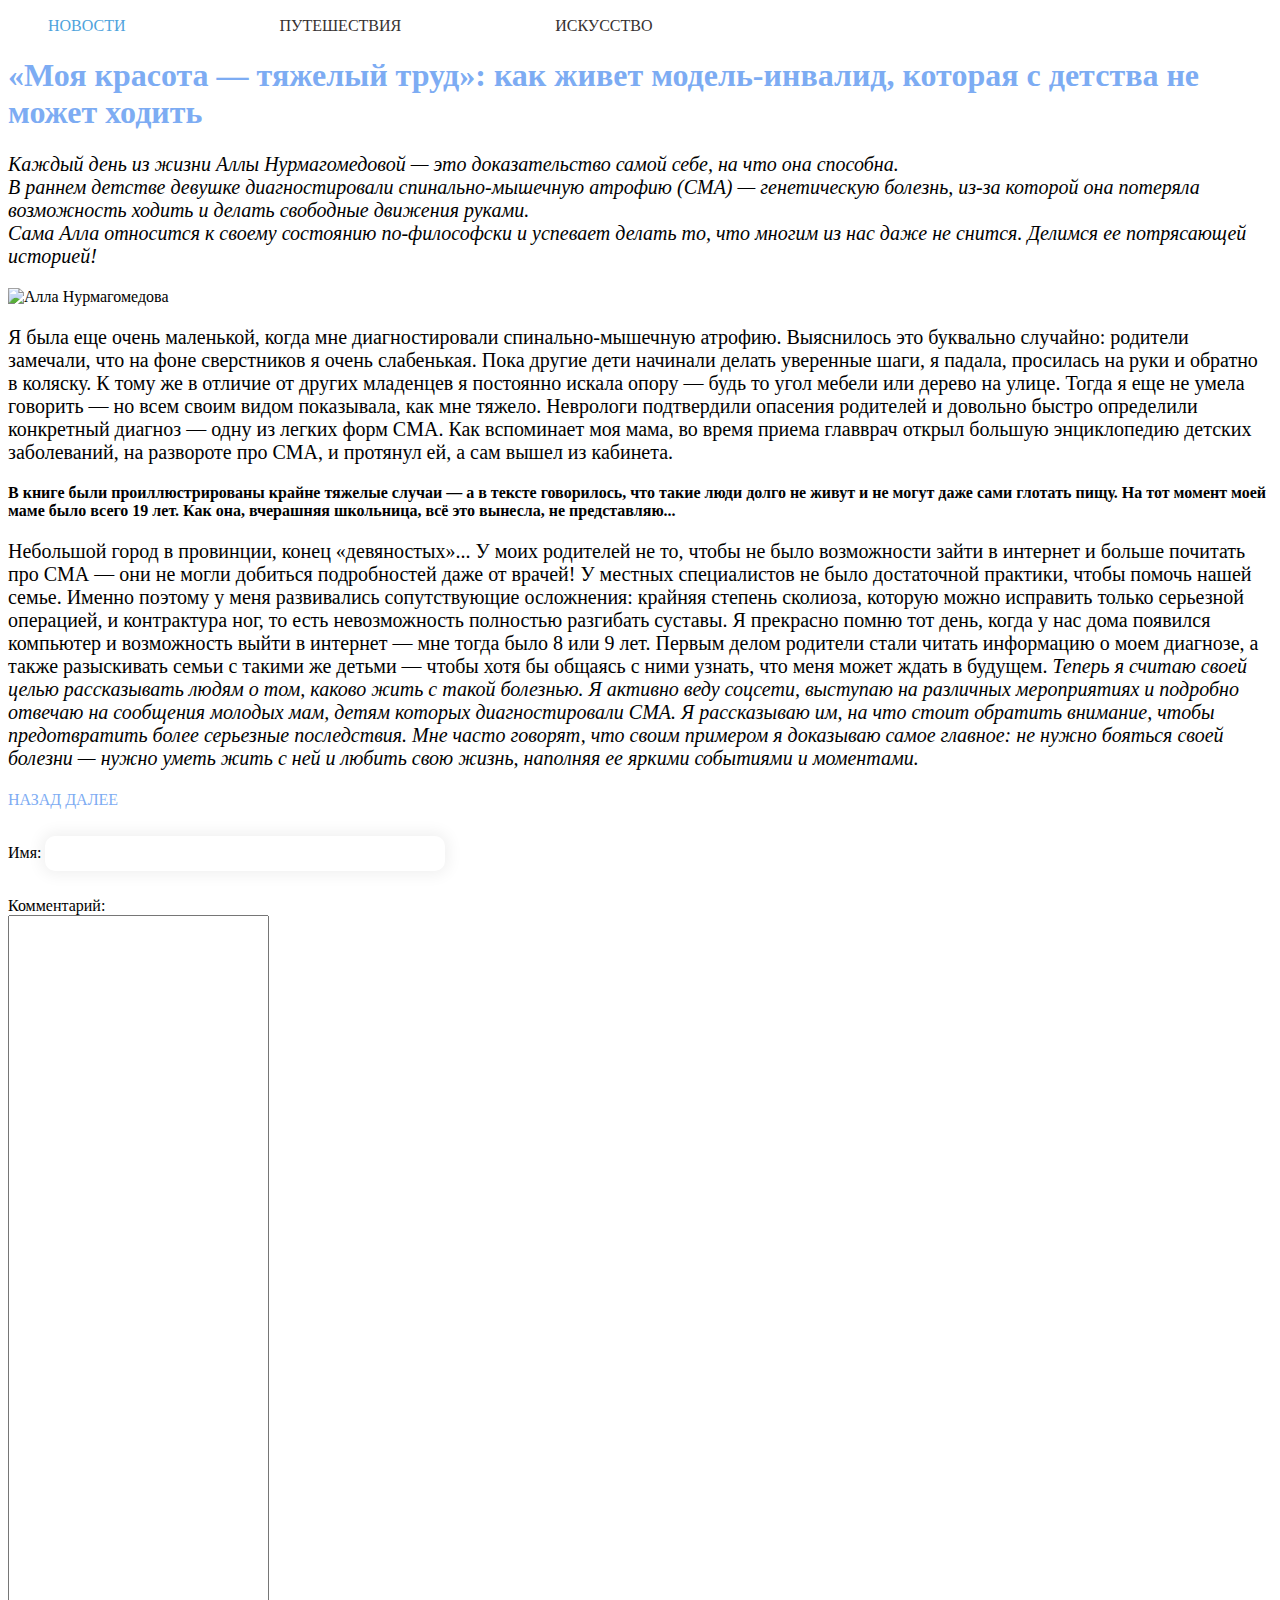
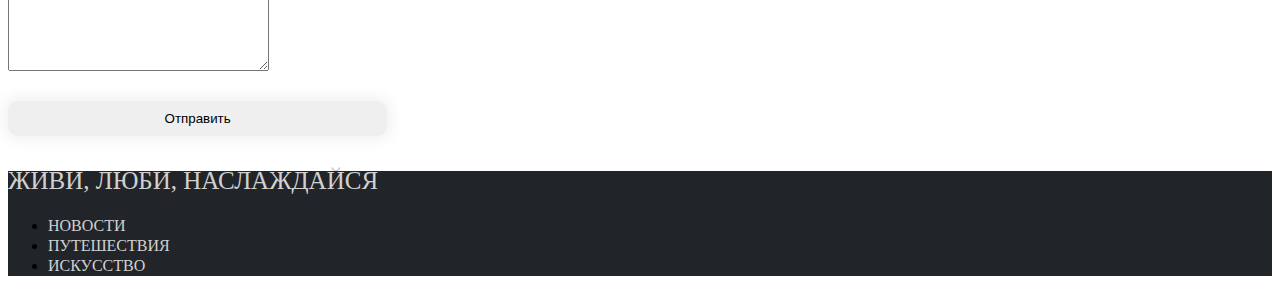
==== news1.html @ 84d049e4 "Add files via upload" ====
<!DOCTYPE html>
<html lang="ru">
<head> 
    <meta charset="UTF-8">
    <link href="style.css" rel="stylesheet">
    <title>Новости</title>
</head>
<body> 
<header> 
    
    <nav class="main-header-nav"> 
        <ul class="site-navigation"> 
            <li class="site-navigation-item">
                <a class="active" href="#">Новости</a>
            </li>
            <li class= "site-navigation-item">
                <a href="page-travel.html">Путешествия</a> 
            </li>
            <li class="site-navigation-item">
                <a href="page-art.html">Искусство</a>
            </li>
            
        </ul>
    </nav>
</header>

<main> 
    <section class="prewie">
        <h1> «Моя красота — тяжелый труд»: как живет модель-инвалид, которая с детства не может ходить </h1>
        <p class="description-main"> Каждый день из жизни Аллы Нурмагомедовой — это доказательство самой себе, на что она способна.<br>
             В раннем детстве девушке диагностировали спинально-мышечную атрофию (СМА) — генетическую болезнь, из-за которой она потеряла возможность ходить и делать свободные движения руками. <br>
             Сама Алла относится к своему состоянию по-философски и успевает делать то, что многим из нас даже не снится.
             Делимся ее потрясающей историей!
        </p>
    </section>
    <div>
        <img src="image/alla.jpg" class="alla" width="604" height="623" alt="Алла Нурмагомедова">
        <p class="description"> 
            Я была еще очень маленькой, когда мне диагностировали спинально-мышечную атрофию. Выяснилось это буквально случайно: родители замечали, что на фоне сверстников я очень слабенькая.
             Пока другие дети начинали делать уверенные шаги, я падала, просилась на руки и обратно в коляску. 
             К тому же в отличие от других младенцев я постоянно искала опору — будь то угол мебели или дерево на улице. Тогда я еще не умела говорить — но всем своим видом показывала, как мне тяжело. 
             Неврологи подтвердили опасения родителей и довольно быстро определили конкретный диагноз — одну из легких форм СМА. 
             Как вспоминает моя мама, во время приема главврач открыл большую энциклопедию детских заболеваний, на развороте про СМА, и протянул ей, а сам вышел из кабинета. 
        </p> 
        <strong> 
            В книге были проиллюстрированы крайне тяжелые случаи — а в тексте говорилось, что такие люди долго не живут и не могут даже сами глотать пищу. На тот момент моей маме было всего 19 лет. Как она, вчерашняя школьница, всё это вынесла, не представляю... 
        </strong>
        <p class="description">
            Небольшой город в провинции, конец «девяностых»... У моих родителей не то, чтобы не было возможности зайти в интернет и больше почитать про СМА — они не могли добиться подробностей даже от врачей! У местных специалистов не было достаточной практики, чтобы помочь нашей семье. Именно поэтому у меня развивались сопутствующие осложнения: крайняя степень сколиоза, которую можно исправить только серьезной операцией, и контрактура ног, то есть невозможность полностью разгибать суставы. 
            Я прекрасно помню тот день, когда у нас дома появился компьютер и возможность выйти в интернет — мне тогда было 8 или 9 лет. Первым делом родители стали читать информацию о моем диагнозе, а также разыскивать семьи с такими же детьми — чтобы хотя бы общаясь с ними узнать, что меня может ждать в будущем.  

            <i>Теперь я считаю своей целью рассказывать людям о том, каково жить с такой болезнью. Я активно веду соцсети, выступаю на различных мероприятиях и подробно отвечаю на сообщения молодых мам, детям которых диагностировали СМА.
                Я рассказываю им, на что стоит обратить внимание, чтобы предотвратить более серьезные последствия. Мне часто говорят, что своим примером я доказываю самое главное: не нужно бояться своей болезни — нужно уметь жить с ней и любить свою жизнь, наполняя ее яркими событиями и моментами.  
            </i>
        </p>
    </div>
    <div class="references">
            <a href="main-page.html" class="exit"> Назад </a>
            <a href="news2.html" class="continue">Далее</a>

    </div>

    <form name="comment" action="comment.php" method="post">
        <p>
          <label>Имя:</label>
          <input type="text" name="name" />
        </p>
        <p>
          <label>Комментарий:</label>
          <br />
          <textarea name="text_comment" cols="30" rows="50"></textarea>
        </p>
        <p>
          <input type="hidden" name="page_id" value="150" />
          <input type="submit" value="Отправить" />
        </p>
      </form>
      
</main>
<footer class="main-footer"> 
    <p class="footer-title"> Живи, люби, наслаждайся </p>
    <ul class="footer-navigation"> 
        <li class="footer-navigation-item">
            <a href="#">Новости</a>
        </li>
        <li class= "footer-navigation-item">
            <a href="page-travel.html">Путешествия</a> 
        </li>
        <li class="footer-navigation-item">
            <a href="page-art.html">Искусство</a>
        </li>
        
    </ul>

</footer>
---- style.css ----
.body {
  font-family: 'Times New Roman', serif;
  font-size: 20px;
  line-height: 27px;
  color: #000000;
  background-color: aliceblue;
 
}
/* страница авторизации */

input { 
  padding: 10px;
  margin: 10px 0;
  border: 0;
  box-shadow:0 0 15px 4px rgba(0,0,0,0.06);
  border-radius: 10px;
  width: 30%;
}
button {
  appearance:none;
  -webkit-appearance:none;
  
  padding:10px;
  border:none;
  background-color:#7dacf3;
  color:#fff;
  font-weight:600;
  border-radius:5px;
  width:30%;
  margin-top: 30px;
}

.form_content { 
  margin-left: 150px;
  padding-top: 200px;
}

.promo__image { 
  position: relative;
  top: -500px;
  left: 830px;
  width: 620px;
  height: 780px;
}

/*главная страничка сайта */

.page-header {
  width: 1200px;
  margin-bottom: 30px;
  padding: 35px 90px;

}
.site-navigation-item {
  display: inline-block;
  margin-right: 150px;
  

}

.site-navigation-item a {
  font-size: 20 px;
  line-height: 20px;
  color: #363131;
  
  text-transform: uppercase;
  text-decoration: none;
}
  
.site-navigation-item a.active {
  color: #4ea3dc;
}

.about h1 { 
  font-size: 52px;
  line-height: 63px;
  font-style: bold;
  margin-left: 60px;
  margin-top: 100px;

}

.about p {
  font-size: 23px;
  width: 50%;
  line-height: 30px;
  margin-left: 60px;
  

}

.about_image {
width: 367;
height: 407;


}
.news h2 {
  font-size: 40px;
  line-height: 66px;
  text-align: center;

}

.news h3 {
  font-size: 24px;
  line-height: 32px;
}

.news a { 
  font-size: 18px;
  line-height: 24px;
  color: #49697e;

}

.photo { 
  background-image: url(image/statue.jpg);
  background-position: center;
  background-repeat: no-repeat;
  width: 100%;
  height: 600px;
 

}

.photo p {

  font-size: 52px;
  line-height: 40px;
  font-style: bold;
  color:rgb(209, 211, 211);
  padding-top: 250px;
  padding-left: 400px;
;

}
.main-footer {
  font-size: 20 px;
  line-height: 20px;
  background-color: #212529;
  text-transform: uppercase;
  text-decoration: none;
}
  
.main-footer p {
  font-size: 25px;
  font-style: bold;
  color:#d1d1d1;
}
.footer-navigation-item a { 
  font-size: 20 px;
  line-height: 20px;
  color: #d1d1d1;
  text-transform: uppercase;
  text-decoration: none;

}

/* Страница новостей */

.description-main {
  font-size: 20px;
  font-style: italic;
}

.description {
  font-size: 20px;
}

.prewie h1 {
  color:#7dacf3;
}

.references a {
  font-size: 25 px;
  line-height: 20px;
  color:#7dacf3;
  text-transform: uppercase;
  text-decoration: none; 
}


/* Путешествия */

.feautered {
  background-color: #3d3e3f;
  color: #d1d1d1;
  width: 735px;
  height: 903px;
}

.topics a {
  color: #d1d1d1;
  font-style: medium;
  font-size: 16px;
  line-height: 25px;
  text-transform: uppercase;
  text-decoration: none;
}

.topics p {
  font-style: light;
  font-size: 12px;
  line-height: 20px;
}

.trip {
  background-image: url(image/mountain.jpg);
  background-position: center;
  background-repeat: no-repeat;
  width: 735px;
  height: 903px;
}

.trip a {
  color: #d1d1d1;
  font-style: bold;
  font-size: 25px;
  line-height: 40px;
  text-transform: uppercase;
  text-decoration: none;
}

.trip p {
  font-style: light;
  font-size: 12px;
  line-height: 20px;
  color:#d1d1d1;
}
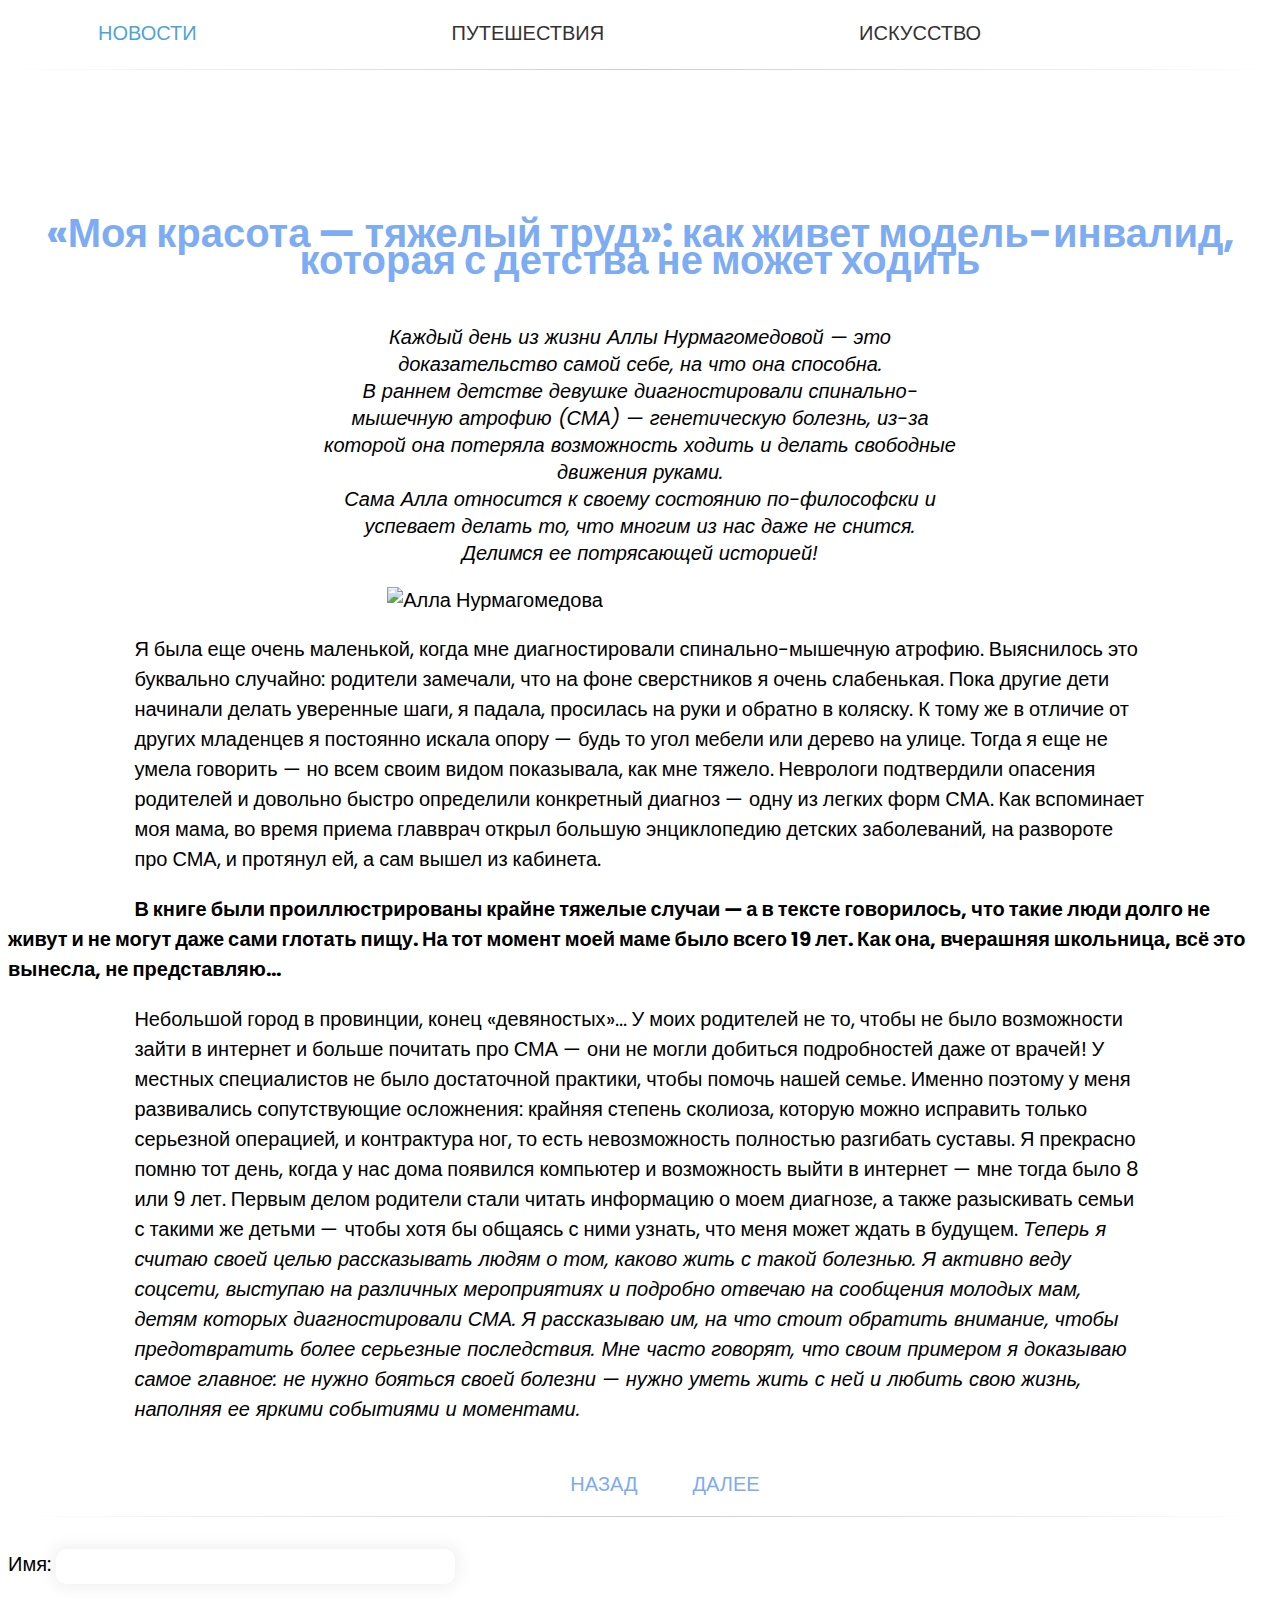
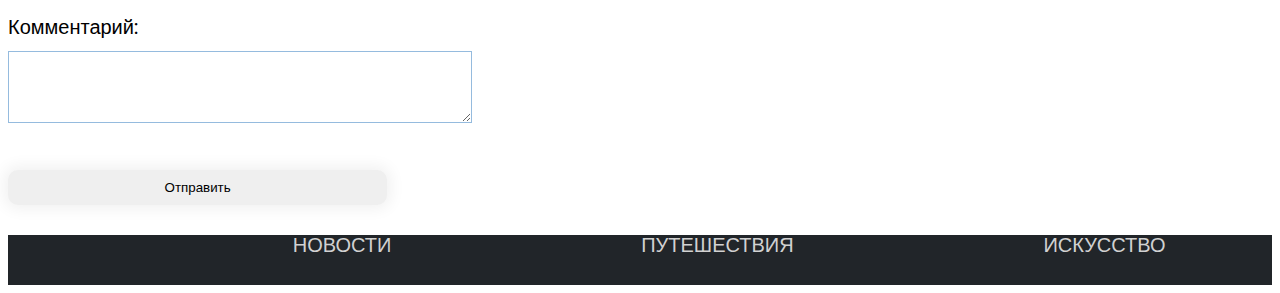
==== commit e57c3c57: "Add files via upload" ====
--- a/news1.html
+++ b/news1.html
@@ -2,6 +2,9 @@
 <html lang="ru">
 <head> 
     <meta charset="UTF-8">
+    <link rel="preconnect" href="https://fonts.googleapis.com">
+    <link rel="preconnect" href="https://fonts.gstatic.com" crossorigin>
+    <link href="https://fonts.googleapis.com/css2?family=Poppins:wght@200;400&display=swap" rel="stylesheet">
     <link href="style.css" rel="stylesheet">
     <title>Новости</title>
 </head>
@@ -23,6 +26,7 @@
         </ul>
     </nav>
 </header>
+<hr>
 
 <main> 
     <section class="prewie">
@@ -42,7 +46,7 @@
              Неврологи подтвердили опасения родителей и довольно быстро определили конкретный диагноз — одну из легких форм СМА. 
              Как вспоминает моя мама, во время приема главврач открыл большую энциклопедию детских заболеваний, на развороте про СМА, и протянул ей, а сам вышел из кабинета. 
         </p> 
-        <strong> 
+        <strong class="description"> 
             В книге были проиллюстрированы крайне тяжелые случаи — а в тексте говорилось, что такие люди долго не живут и не могут даже сами глотать пищу. На тот момент моей маме было всего 19 лет. Как она, вчерашняя школьница, всё это вынесла, не представляю... 
         </strong>
         <p class="description">
@@ -55,17 +59,19 @@
         </p>
     </div>
     <div class="references">
-            <a href="main-page.html" class="exit"> Назад </a>
+         <a href="main-page.html" class="exit"> Назад </a> 
             <a href="news2.html" class="continue">Далее</a>
 
     </div>
+     
+    <hr> 
 
     <form name="comment" action="comment.php" method="post">
-        <p>
+        <p class=" comment-name">
           <label>Имя:</label>
           <input type="text" name="name" />
         </p>
-        <p>
+        <p class="comment_text">
           <label>Комментарий:</label>
           <br />
           <textarea name="text_comment" cols="30" rows="50"></textarea>
@@ -78,7 +84,7 @@
       
 </main>
 <footer class="main-footer"> 
-    <p class="footer-title"> Живи, люби, наслаждайся </p>
+   
     <ul class="footer-navigation"> 
         <li class="footer-navigation-item">
             <a href="#">Новости</a>
@@ -92,4 +98,6 @@
         
     </ul>
 
-</footer>+</footer>
+</body>
+</html>--- a/style.css
+++ b/style.css
@@ -1,9 +1,9 @@
-.body {
-  font-family: 'Times New Roman', serif;
+body {
+  font-family: 'Poppins', sans-serif;
   font-size: 20px;
   line-height: 27px;
   color: #000000;
-  background-color: aliceblue;
+  background-color: rgb(255, 255, 255);
  
 }
 /* страница авторизации */
@@ -47,13 +47,16 @@
 
 .page-header {
   width: 1200px;
-  margin-bottom: 30px;
+  margin-bottom: 40px;
   padding: 35px 90px;
+  
 
 }
 .site-navigation-item {
   display: inline-block;
-  margin-right: 150px;
+  margin-right: 200px;
+  padding-left: 50px;
+  
   
 
 }
@@ -65,6 +68,7 @@
   
   text-transform: uppercase;
   text-decoration: none;
+
 }
   
 .site-navigation-item a.active {
@@ -90,8 +94,11 @@
 }
 
 .about_image {
-width: 367;
-height: 407;
+position: absolute;
+width: 408.65px;
+height: 407px;
+left: 1000px;
+top: 180px; 
 
 
 }
@@ -99,27 +106,62 @@
   font-size: 40px;
   line-height: 66px;
   text-align: center;
-
-}
-
-.news h3 {
+  margin-top: 300px;
+
+}
+
+
+
+
+  
+
+.news-list h3 {
   font-size: 24px;
   line-height: 32px;
 }
 
-.news a { 
+.news-list a { 
   font-size: 18px;
   line-height: 24px;
   color: #49697e;
-
+  text-decoration: none;
+
+}
+
+.news-item-1 {
+  
+width: 393px;
+height: 500.99px;
+left: 100px;
+top: 885px;
+margin-bottom: 100px;
+}
+
+.news-item-2 {
+  position: absolute;
+width: 393px;
+height: 501px;
+left: 523px;
+top: 930px;
+
+}
+
+.news-item-3 {
+  position: absolute;
+width: 393px;
+height: 501px;
+left: 1000px;
+top: 930px;
 }
 
 .photo { 
   background-image: url(image/statue.jpg);
   background-position: center;
   background-repeat: no-repeat;
-  width: 100%;
+  width:100%;
   height: 600px;
+  margin-bottom: 100px;
+  background-size: cover;
  
 
 }
@@ -141,14 +183,22 @@
   background-color: #212529;
   text-transform: uppercase;
   text-decoration: none;
+  height: 50px;
 }
   
 .main-footer p {
-  font-size: 25px;
+  font-size: 15px;
   font-style: bold;
   color:#d1d1d1;
+  text-align: center;
+}
+.footer-navigation-item {
+display: inline;
+padding-left: 20%;
+margin-top: 20px;
 }
 .footer-navigation-item a { 
+
   font-size: 20 px;
   line-height: 20px;
   color: #d1d1d1;
@@ -158,30 +208,91 @@
 }
 
 /* Страница новостей */
+.prewie h1 {
+  margin-top: 150px;
+  text-align: center;
+  margin-bottom: 50px;
+  color:#7dacf3;
+}
 
 .description-main {
   font-size: 20px;
   font-style: italic;
+  padding-left: 25%;
+  padding-right: 25%;
+  text-align: center;
+  
+}
+
+.alla {
+  margin-left: 30%;
+  margin-right: 25%;
 }
 
 .description {
   font-size: 20px;
-}
-
-.prewie h1 {
+  width: 80%;
+  margin-top: 20px;
+  margin-right:10%;
+  margin-left: 10%;
+  line-height: 30px;
+
+}
+
+
+.references {
+  font-size: 25 px;
+  line-height: 20px;
+  text-align:center;
+  margin-top: 50px;
+  
+}
+
+.references a {
   color:#7dacf3;
-}
-
-.references a {
-  font-size: 25 px;
-  line-height: 20px;
-  color:#7dacf3;
   text-transform: uppercase;
   text-decoration: none; 
-}
-
+  margin-left: 50px;
+}
+
+textarea {
+  padding: 10px;
+  margin: 10px 0;
+  border: 1px solid rgb(149, 187, 222);
+  width: 35%;
+  height: 50px;
+  
+}
+
+hr {
+  background-image: linear-gradient(to right, transparent, rgba(0, 0, 0, 0.2), transparent);
+border: 0;
+height: 1px;
+margin: 22px 0 22px 0;box-sizing:
+content-box;
+display: block;
+}
+
+.princ { 
+  margin-left: 20%;
+  margin-right: 20%;
+}
+.image-news3 {
+
+  margin-left: 35%;
+  margin-right: 20%;
+}
 
 /* Путешествия */
+
+ul {
+  list-style: none;
+}
+.travel-name { 
+  margin-top: 100px;
+  text-align: center;
+  margin-bottom: 70px;
+}
 
 .feautered {
   background-color: #3d3e3f;
@@ -190,6 +301,17 @@
   height: 903px;
 }
 
+.feautered h2 {
+  text-align: center;
+  padding-top: 30px;
+  margin-bottom: 50px;
+}
+
+.topics h3 { 
+  margin-left: 245px;
+  
+}
+
 .topics a {
   color: #d1d1d1;
   font-style: medium;
@@ -199,22 +321,52 @@
   text-decoration: none;
 }
 
+
+
+.topics p { 
+  float: right;
+  margin-right: 150px;
+}
+
+
+
 .topics p {
   font-style: light;
-  font-size: 12px;
-  line-height: 20px;
+  font-size: 15px;
+  line-height: 20px;
+  width: 300px;
+
+  padding-bottom: 50px;
+}
+
+.topics img { 
+  margin-top: -60px;
+}
+
+.richard {
+  padding-top: 50px;
 }
 
 .trip {
   background-image: url(image/mountain.jpg);
   background-position: center;
   background-repeat: no-repeat;
-  width: 735px;
-  height: 903px;
-}
-
+  position: absolute;
+width: 705px;
+height: 903px;
+left: 740px;
+top: 267px;
+border-radius: 3px;
+}
+
+.trip h2 { 
+ text-align: center;
+ margin-top: 400px;
+ font-weight: 800;
+
+}
 .trip a {
-  color: #d1d1d1;
+  color: #f5f2f2;
   font-style: bold;
   font-size: 25px;
   line-height: 40px;
@@ -224,7 +376,95 @@
 
 .trip p {
   font-style: light;
-  font-size: 12px;
+  font-size: 18px;
   line-height: 20px;
   color:#d1d1d1;
-}
+  text-align: center;
+}
+
+.big-world h2 {
+  margin-top: 100px;
+  margin-bottom: 40px;
+  text-align: center;
+}
+.world li {
+  display: inline-block;
+  padding-left: 50px;
+  margin-bottom: 70px;
+  padding-top: 50px;
+
+}
+
+
+.world h3 {
+ 
+  width: 290px;
+  height: 50px;
+  text-align: left;
+  margin-bottom: 70px;
+}
+
+.world a {
+  text-decoration: none;
+  color:#3d3e3f;
+}
+
+.world p {
+  width: 290px;
+height: 40px;
+text-align: left;
+}
+
+/* Искусство  */
+ 
+.art-main { 
+  background-image: url("image/art_main.jpg");
+  width: 1240px;
+height: 500px;
+margin: auto;
+background-repeat: no-repeat;
+
+color:#d1d1d1;
+text-align: center;
+padding-top: 200px;
+}
+
+.about-art {
+  margin-top: -100px;
+}
+
+.about-art {
+  margin-left: 30%;
+}
+
+.about-art h2 { 
+  margin-left: 45px;
+}
+.about-art li { 
+  padding-bottom: 30px;
+  color:#8b8989;
+  width: 450px;
+}
+
+.arts-topics li { 
+  display: inline-block;
+  margin-bottom: 50px;
+  margin-right: 60px;
+}
+.arts-topics h3 {
+  width: 400px;
+  text-align: left;
+  
+  
+ 
+}
+.arts-topics a {
+  text-decoration: none;
+  color: #3d3e3f;
+
+}
+
+.arts-topics p {
+  width: 400px;
+ 
+}
